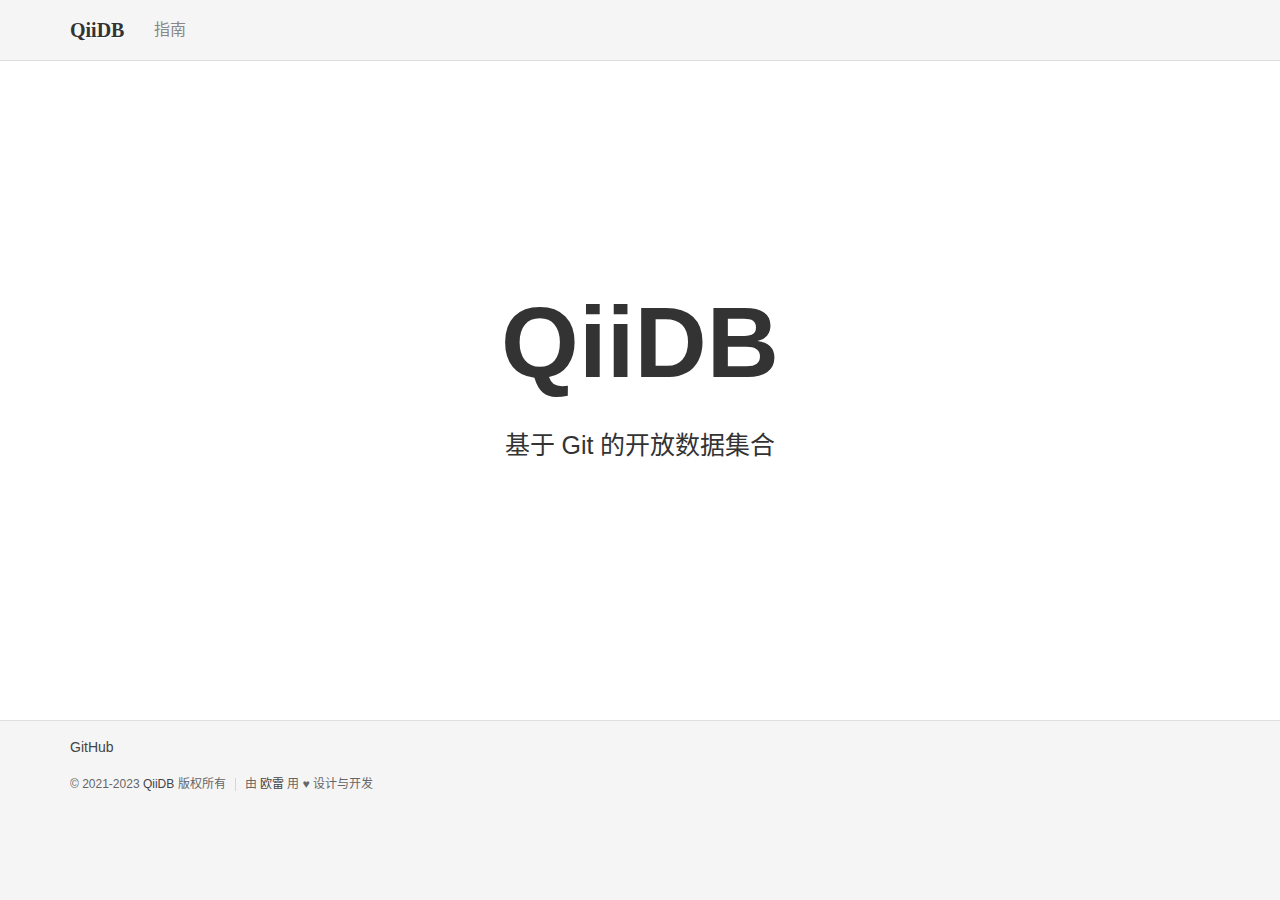
==== index.html @ 2d3f1e7e "build: generate on 2023-03-17 12:15:34" ====
<!DOCTYPE html> <html lang="zh-CN" dir="ltr"> <head> <meta charset="UTF-8"> <!-- SEO --> <title>QiiDB - 基于 Git 的开放数据集合</title> <!-- 页面渲染兼容性 --> <meta http-equiv="X-UA-Compatible" content="IE=edge"> <meta name="renderer" content="webkit"> <meta name="viewport" content="width=device-width,initial-scale=1.0"> <!-- 站点 icon --> <link rel="icon" href="/assets/favicon-3e749ca030e3b71eb2662d947c789061d2da9e0f4ee5f3360cfa9ccbe053c8ba.ico"> <!-- 静态资源 --> <link type="text/css" rel="stylesheet" href="/assets/global-38d7a50559fb8e0bae3ada9a35f25bd4ca828bae5886840253f8ded06835cff4.css"> <link type="text/css" rel="stylesheet" href="/assets/pages/index-e3b0c44298fc1c149afbf4c8996fb92427ae41e4649b934ca495991b7852b855.css"> <script type="text/javascript" src="/assets/global-b3a80dd53acf48ad7228d6fd741dba15d3845cbc3783bdbbf7244151a45628aa.js"></script> </head> <body class="Page" itemscope itemtype="http://schema.org/WebPage"> <header class="Page-header"> <div class="navbar navbar-static-top"> <div class="container"> <div class="navbar-header"> <button class="navbar-toggle collapsed" type="button" data-target=".Page-navs" data-toggle="collapse"> <span class="sr-only">切换导航</span> <span class="icon-bar"></span> <span class="icon-bar"></span> <span class="icon-bar"></span> </button> <a href="/" class="navbar-brand" title="回到首页">QiiDB</a> </div> <!-- 导航 --> <nav class="Page-navs navbar-collapse collapse"> <ul class="nav navbar-nav"> <!-- <li class="dropdown"> <a class="dropdown-toggle" href="/learn/" data-toggle="dropdown">学习 <span class="caret"></span></a> <ul class="dropdown-menu"> --> <li><a href="/guides/spec/">指南</a></li> <!-- </ul> </li> --> </ul> </nav> </div> </div> </header> <main class="Page-content" style="height: 100%;"> <div style="height: calc(100% - 271px); display: flex; align-items: center; justify-content: center; text-align: center;"> <div> <h1 style="margin-top: 0; margin-bottom: .3em; font-size: 10rem; font-weight: 700;">QiiDB</h1> <p style="margin-bottom: 0; font-size: 2.5rem;">基于 Git 的开放数据集合</p> </div> </div> </main> <footer class="Page-footer Footer"> <div class="container"> <div class="Footer-description"> <!-- 重要链接 --> <nav class="Footer-navs"> <ul> <li><a href="https://github.com/qiidb" target="_blank" rel="external nofollow"><span>GitHub</span></a></li> </ul> </nav> <!-- 网站版权 --> <div class="Footer-copyright"> <p>&copy; 2021-2023 <a href="/">QiiDB</a> 版权所有</p> <p>由 <a href="https://ourai.ws/" title="访问「欧雷流」" target="_blank" rel="external nofollow">欧雷</a> 用 ♥ 设计与开发</p> </div> </div> </div> </footer> </body> </html>
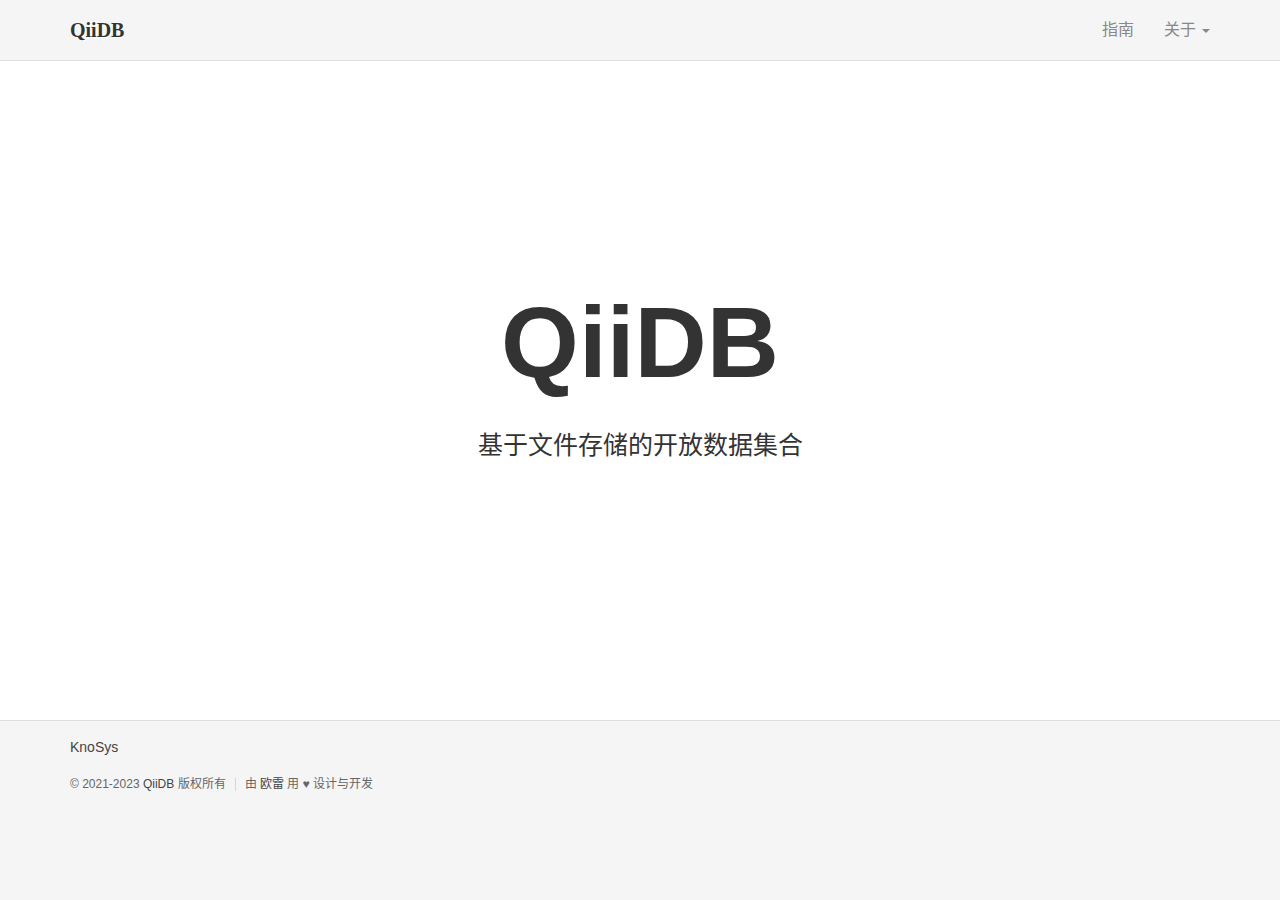
==== commit b44bdb77: "build: generate on 2023-03-17 13:59:41" ====
--- a/index.html
+++ b/index.html
@@ -1 +1 @@
-<!DOCTYPE html> <html lang="zh-CN" dir="ltr"> <head> <meta charset="UTF-8"> <!-- SEO --> <title>QiiDB - 基于 Git 的开放数据集合</title> <!-- 页面渲染兼容性 --> <meta http-equiv="X-UA-Compatible" content="IE=edge"> <meta name="renderer" content="webkit"> <meta name="viewport" content="width=device-width,initial-scale=1.0"> <!-- 站点 icon --> <link rel="icon" href="/assets/favicon-3e749ca030e3b71eb2662d947c789061d2da9e0f4ee5f3360cfa9ccbe053c8ba.ico"> <!-- 静态资源 --> <link type="text/css" rel="stylesheet" href="/assets/global-38d7a50559fb8e0bae3ada9a35f25bd4ca828bae5886840253f8ded06835cff4.css"> <link type="text/css" rel="stylesheet" href="/assets/pages/index-e3b0c44298fc1c149afbf4c8996fb92427ae41e4649b934ca495991b7852b855.css"> <script type="text/javascript" src="/assets/global-b3a80dd53acf48ad7228d6fd741dba15d3845cbc3783bdbbf7244151a45628aa.js"></script> </head> <body class="Page" itemscope itemtype="http://schema.org/WebPage"> <header class="Page-header"> <div class="navbar navbar-static-top"> <div class="container"> <div class="navbar-header"> <button class="navbar-toggle collapsed" type="button" data-target=".Page-navs" data-toggle="collapse"> <span class="sr-only">切换导航</span> <span class="icon-bar"></span> <span class="icon-bar"></span> <span class="icon-bar"></span> </button> <a href="/" class="navbar-brand" title="回到首页">QiiDB</a> </div> <!-- 导航 --> <nav class="Page-navs navbar-collapse collapse"> <ul class="nav navbar-nav"> <!-- <li class="dropdown"> <a class="dropdown-toggle" href="/learn/" data-toggle="dropdown">学习 <span class="caret"></span></a> <ul class="dropdown-menu"> --> <li><a href="/guides/spec/">指南</a></li> <!-- </ul> </li> --> </ul> </nav> </div> </div> </header> <main class="Page-content" style="height: 100%;"> <div style="height: calc(100% - 271px); display: flex; align-items: center; justify-content: center; text-align: center;"> <div> <h1 style="margin-top: 0; margin-bottom: .3em; font-size: 10rem; font-weight: 700;">QiiDB</h1> <p style="margin-bottom: 0; font-size: 2.5rem;">基于 Git 的开放数据集合</p> </div> </div> </main> <footer class="Page-footer Footer"> <div class="container"> <div class="Footer-description"> <!-- 重要链接 --> <nav class="Footer-navs"> <ul> <li><a href="https://github.com/qiidb" target="_blank" rel="external nofollow"><span>GitHub</span></a></li> </ul> </nav> <!-- 网站版权 --> <div class="Footer-copyright"> <p>&copy; 2021-2023 <a href="/">QiiDB</a> 版权所有</p> <p>由 <a href="https://ourai.ws/" title="访问「欧雷流」" target="_blank" rel="external nofollow">欧雷</a> 用 ♥ 设计与开发</p> </div> </div> </div> </footer> </body> </html>
+<!DOCTYPE html> <html lang="zh-CN" dir="ltr"> <head> <meta charset="UTF-8"> <!-- SEO --> <title>QiiDB - 基于文件存储的开放数据集合</title> <!-- 页面渲染兼容性 --> <meta http-equiv="X-UA-Compatible" content="IE=edge"> <meta name="renderer" content="webkit"> <meta name="viewport" content="width=device-width,initial-scale=1.0"> <!-- 站点 icon --> <link rel="icon" href="/assets/favicon-3e749ca030e3b71eb2662d947c789061d2da9e0f4ee5f3360cfa9ccbe053c8ba.ico"> <!-- 静态资源 --> <link type="text/css" rel="stylesheet" href="/assets/global-38d7a50559fb8e0bae3ada9a35f25bd4ca828bae5886840253f8ded06835cff4.css"> <link type="text/css" rel="stylesheet" href="/assets/pages/index-e3b0c44298fc1c149afbf4c8996fb92427ae41e4649b934ca495991b7852b855.css"> <script type="text/javascript" src="/assets/global-b3a80dd53acf48ad7228d6fd741dba15d3845cbc3783bdbbf7244151a45628aa.js"></script> </head> <body class="Page" itemscope itemtype="http://schema.org/WebPage"> <header class="Page-header"> <div class="navbar navbar-static-top"> <div class="container"> <div class="navbar-header"> <button class="navbar-toggle collapsed" type="button" data-target=".Page-navs" data-toggle="collapse"> <span class="sr-only">切换导航</span> <span class="icon-bar"></span> <span class="icon-bar"></span> <span class="icon-bar"></span> </button> <a href="/" class="navbar-brand" title="回到首页">QiiDB</a> </div> <!-- 导航 --> <nav class="Page-navs navbar-collapse collapse"> <ul class="nav navbar-nav navbar-right"> <!-- <li class="dropdown"> <a class="dropdown-toggle" href="/learn/" data-toggle="dropdown">学习 <span class="caret"></span></a> <ul class="dropdown-menu"> --> <li><a href="/guides/intro/">指南</a></li> <!-- </ul> </li> --> <li class="dropdown"> <a class="dropdown-toggle" href="/about/" data-toggle="dropdown">关于 <span class="caret"></span></a> <ul class="dropdown-menu"> <li><a href="https://linxoid.com/ourai/" target="_blank" rel="external nofollow">发起人</a></li> <li><a href="https://github.com/qiidb" target="_blank" rel="external nofollow">GitHub</a></li> </ul> </li> </ul> </nav> </div> </div> </header> <main class="Page-content" style="height: 100%;"> <div style="height: calc(100% - 271px); display: flex; align-items: center; justify-content: center; text-align: center;"> <div> <h1 style="margin-top: 0; margin-bottom: .3em; font-size: 10rem; font-weight: 700;">QiiDB</h1> <p style="margin-bottom: 0; font-size: 2.5rem;">基于文件存储的开放数据集合</p> </div> </div> </main> <footer class="Page-footer Footer"> <div class="container"> <div class="Footer-description"> <!-- 重要链接 --> <nav class="Footer-navs"> <ul> <li><a href="https://ourai.github.io/knosys/" target="_blank" rel="external nofollow"><span>KnoSys</span></a></li> </ul> </nav> <!-- 网站版权 --> <div class="Footer-copyright"> <p>&copy; 2021-2023 <a href="/">QiiDB</a> 版权所有</p> <p>由 <a href="https://linxoid.com/ourai/" target="_blank" rel="external nofollow">欧雷</a> 用 ♥ 设计与开发</p> </div> </div> </div> </footer> </body> </html>
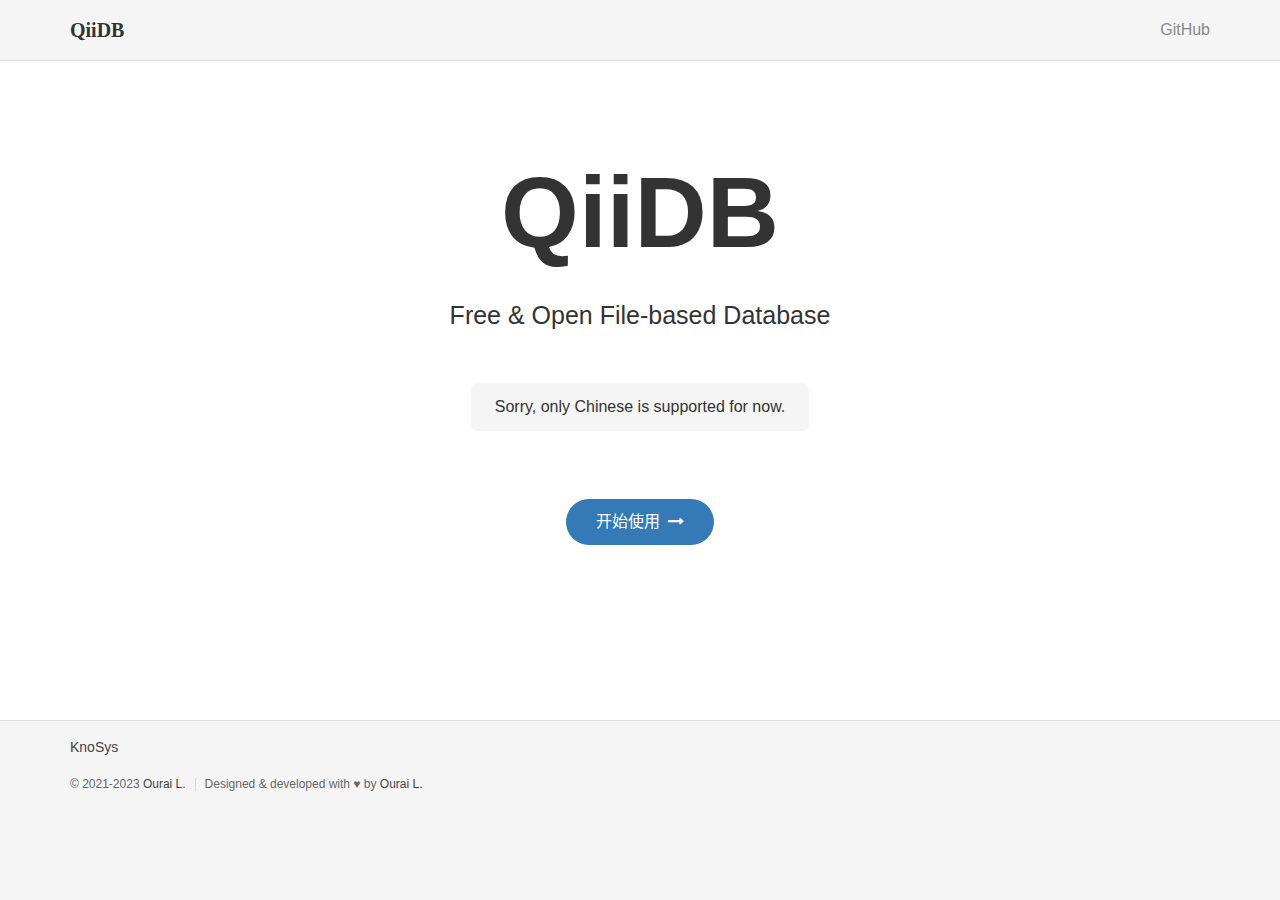
==== commit 6affec5d: "build: generate and deploy via KnoSys on Wed Apr 12 2023 10:06:52 GMT+0800 (China Standard Time)" ====
--- a/index.html
+++ b/index.html
@@ -1 +1 @@
-<!DOCTYPE html> <html lang="zh-CN" dir="ltr"> <head> <meta charset="UTF-8"> <!-- SEO --> <title>QiiDB - 基于文件存储的开放数据集合</title> <!-- 页面渲染兼容性 --> <meta http-equiv="X-UA-Compatible" content="IE=edge"> <meta name="renderer" content="webkit"> <meta name="viewport" content="width=device-width,initial-scale=1.0"> <!-- 站点 icon --> <link rel="icon" href="/assets/favicon-3e749ca030e3b71eb2662d947c789061d2da9e0f4ee5f3360cfa9ccbe053c8ba.ico"> <!-- 静态资源 --> <link type="text/css" rel="stylesheet" href="/assets/global-38d7a50559fb8e0bae3ada9a35f25bd4ca828bae5886840253f8ded06835cff4.css"> <link type="text/css" rel="stylesheet" href="/assets/pages/index-e3b0c44298fc1c149afbf4c8996fb92427ae41e4649b934ca495991b7852b855.css"> <script type="text/javascript" src="/assets/global-b3a80dd53acf48ad7228d6fd741dba15d3845cbc3783bdbbf7244151a45628aa.js"></script> </head> <body class="Page" itemscope itemtype="http://schema.org/WebPage"> <header class="Page-header"> <div class="navbar navbar-static-top"> <div class="container"> <div class="navbar-header"> <button class="navbar-toggle collapsed" type="button" data-target=".Page-navs" data-toggle="collapse"> <span class="sr-only">切换导航</span> <span class="icon-bar"></span> <span class="icon-bar"></span> <span class="icon-bar"></span> </button> <a href="/" class="navbar-brand" title="回到首页">QiiDB</a> </div> <!-- 导航 --> <nav class="Page-navs navbar-collapse collapse"> <ul class="nav navbar-nav navbar-right"> <!-- <li class="dropdown"> <a class="dropdown-toggle" href="/learn/" data-toggle="dropdown">学习 <span class="caret"></span></a> <ul class="dropdown-menu"> --> <li><a href="/guides/intro/">指南</a></li> <!-- </ul> </li> --> <li class="dropdown"> <a class="dropdown-toggle" href="/about/" data-toggle="dropdown">关于 <span class="caret"></span></a> <ul class="dropdown-menu"> <li><a href="https://linxoid.com/ourai/" target="_blank" rel="external nofollow">发起人</a></li> <li><a href="https://github.com/qiidb" target="_blank" rel="external nofollow">GitHub</a></li> </ul> </li> </ul> </nav> </div> </div> </header> <main class="Page-content" style="height: 100%;"> <div style="height: calc(100% - 271px); display: flex; align-items: center; justify-content: center; text-align: center;"> <div> <h1 style="margin-top: 0; margin-bottom: .3em; font-size: 10rem; font-weight: 700;">QiiDB</h1> <p style="margin-bottom: 0; font-size: 2.5rem;">基于文件存储的开放数据集合</p> </div> </div> </main> <footer class="Page-footer Footer"> <div class="container"> <div class="Footer-description"> <!-- 重要链接 --> <nav class="Footer-navs"> <ul> <li><a href="https://ourai.github.io/knosys/" target="_blank" rel="external nofollow"><span>KnoSys</span></a></li> </ul> </nav> <!-- 网站版权 --> <div class="Footer-copyright"> <p>&copy; 2021-2023 <a href="/">QiiDB</a> 版权所有</p> <p>由 <a href="https://linxoid.com/ourai/" target="_blank" rel="external nofollow">欧雷</a> 用 ♥ 设计与开发</p> </div> </div> </div> </footer> </body> </html>
+<!DOCTYPE html> <html lang="zh-CN" dir="ltr"> <head> <meta charset="UTF-8"> <!-- SEO --> <title>QiiDB - Free &amp; Open File-based Database</title> <meta property="og:title" content="QiiDB"> <meta name="description" content="Free &amp; Open File-based Database"> <meta property="og:description" content="Free &amp; Open File-based Database"> <link rel="canonical" href="https://qiidb.github.io/"> <meta property="og:url" content="https://qiidb.github.io/"> <meta property="og:site_name" content="QiiDB"> <script type="application/ld+json"> { "@context" : "http://schema.org", "@type" : "WebSite", "name" : "QiiDB", "url" : "https://qiidb.github.io" } </script> <meta property="og:type" content="article"> <meta property="article:published_time" content="2023-04-12T10:06:43+08:00"> <link rel="prev" href="https://qiidb.github.io/404.html" title="警察局"> <script type="application/ld+json"> { "@context": "http://schema.org", "@type": "NewsArticle", "headline": null, "image": null, "datePublished": "2023-04-12T10:06:43+08:00", "description": "Free &amp; Open File-based Database" } </script> <script type="application/ld+json"> { "@context": "http://schema.org", "@type": "Organization", "url": "https://qiidb.github.io", "logo": "https://qiidb.github.io/assets/ksio/favicon-3e749ca030e3b71eb2662d947c789061d2da9e0f4ee5f3360cfa9ccbe053c8ba.ico" } </script> <link rel="author" href="https://qiidb.github.io"> <!-- 页面渲染兼容性 --> <meta http-equiv="X-UA-Compatible" content="IE=edge"> <meta name="renderer" content="webkit"> <meta name="viewport" content="width=device-width,initial-scale=1.0"> <meta name="theme-color" content="#0871ab"> <link rel="icon" href="/assets/ksio/favicon-3e749ca030e3b71eb2662d947c789061d2da9e0f4ee5f3360cfa9ccbe053c8ba.ico"> <!-- 静态资源 --> <link type="text/css" rel="stylesheet" href="/assets/global-f3a3aba707ac9efe6d7d610cb15a1423d1dcb9dc3389c24c63316ecd6d93151c.css"> <link type="text/css" rel="stylesheet" href="/assets/pages/index-05d6a05b2f1837d7a27ccdaf939d6e0aae0c4ee181ef18aeefaea28cf3f923ac.css"> <script type="text/javascript" src="/assets/global-b3a80dd53acf48ad7228d6fd741dba15d3845cbc3783bdbbf7244151a45628aa.js"></script> <!--[if lt IE 9]> <script type="text/javascript" src="/assets/ksio/support_ie8-e3b0c44298fc1c149afbf4c8996fb92427ae41e4649b934ca495991b7852b855.js"></script> <![endif]--> </head> <body class="Page" itemscope itemtype="http://schema.org/WebPage"> <header class="Page-header"> <div class="navbar navbar-static-top"> <div class="container"> <div class="navbar-header"> <button class="navbar-toggle collapsed" type="button" data-target=".Page-navs" data-toggle="collapse"> <span class="sr-only">Toggle navs</span> <span class="icon-bar"></span> <span class="icon-bar"></span> <span class="icon-bar"></span> </button> <a class="navbar-brand" href="/">QiiDB</a> </div> <!-- Nav menus --> <nav class="Page-navs navbar-collapse collapse"> <ul class="nav navbar-nav navbar-right"> <li><a href="https://github.com/qiidb?utm_source=https://qiidb.github.io&utm_medium=common-header" target="_blank" rel="external nofollow">GitHub</a> </li> </ul> </nav> </div> </div> </header> <main class="Page-content"> <article class="Homepage"> <header class="Homepage-header"> <h1>QiiDB</h1> <p class="Homepage-slogan">Free & Open File-based Database</p> <p class="Homepage-notice">Sorry, only Chinese is supported for now.</p> <p class="GetStarted"><a href="/zh/">开始使用<i class="fa fa-long-arrow-right"></i></a></p> </header> </article> </main> <footer class="Page-footer Footer"> <div class="container"> <div class="Footer-description"> <nav class="Footer-navs"> <ul><li><a href="https://knosysio.github.io/?utm_source=https://qiidb.github.io&utm_medium=common-footer" target="_blank" rel="external nofollow"><span>KnoSys</span></a> </li></ul> </nav> <div class="Footer-copyright"> <p>&copy; 2021-2023 <a href="https://linxoid.com/ourai/?utm_source=https://qiidb.github.io&utm_medium=common-footer" target="_blank" rel="external nofollow">Ourai L.</a></p> <p>Designed & developed with ♥ by <a href="https://linxoid.com/ourai/?utm_source=https://qiidb.github.io&utm_medium=common-footer" target="_blank" rel="external nofollow">Ourai L.</a></p> </div> </div> </div> </footer> </body> </html>
--- a/assets/pages/index-05d6a05b2f1837d7a27ccdaf939d6e0aae0c4ee181ef18aeefaea28cf3f923ac.css
+++ b/assets/pages/index-05d6a05b2f1837d7a27ccdaf939d6e0aae0c4ee181ef18aeefaea28cf3f923ac.css
@@ -0,0 +1 @@
+.Homepage-header{position:relative;z-index:1;overflow:hidden;padding:96px 20px;text-align:center;background-color:#fff}.Homepage-header h1{margin-top:0;margin-bottom:.3em;font-size:10rem;font-weight:700}.Homepage-slogan{font-size:2.5rem}.Homepage-notice{display:inline-block;margin-top:36px;padding:12px 24px;border-radius:6px;font-weight:400;background-color:#f5f5f5}.GetStarted{margin-top:56px;margin-bottom:0}.GetStarted a{display:inline-block;padding:0 30px;font-weight:400;line-height:46px;border-radius:46px;color:#fff;background-color:#337ab7}.GetStarted a:hover{text-decoration:none;background-color:#0871ab}.GetStarted .fa{margin-left:.5em}
